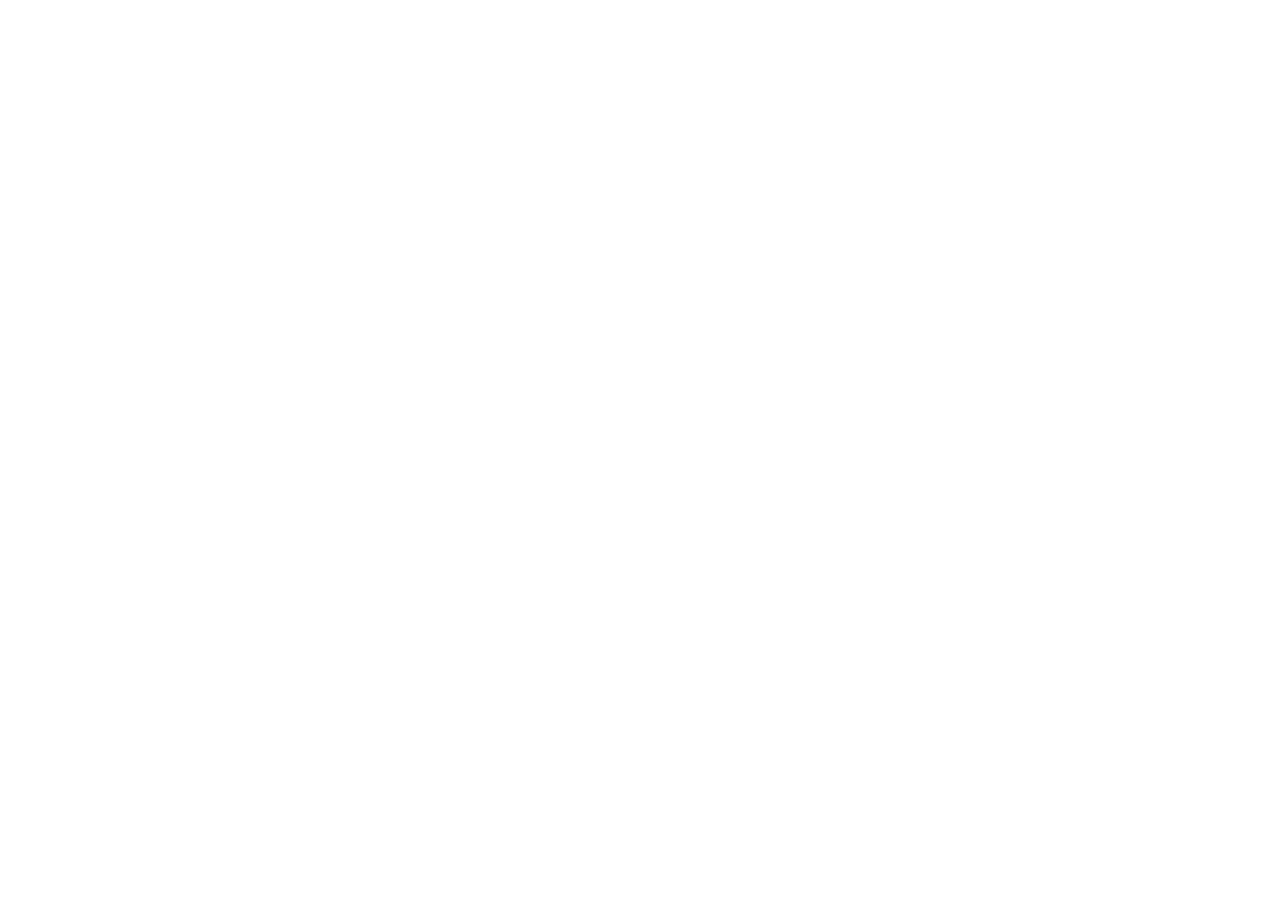
==== recipe.html @ 9e058276 "first commit" ====
<!DOCTYPE html>
<html lang="en">
<head>
    <meta charset="UTF-8">
    <meta name="viewport" content="width=device-width, initial-scale=1.0">
    <title>Document</title>
</head>
<body>
    
</body>
</html>
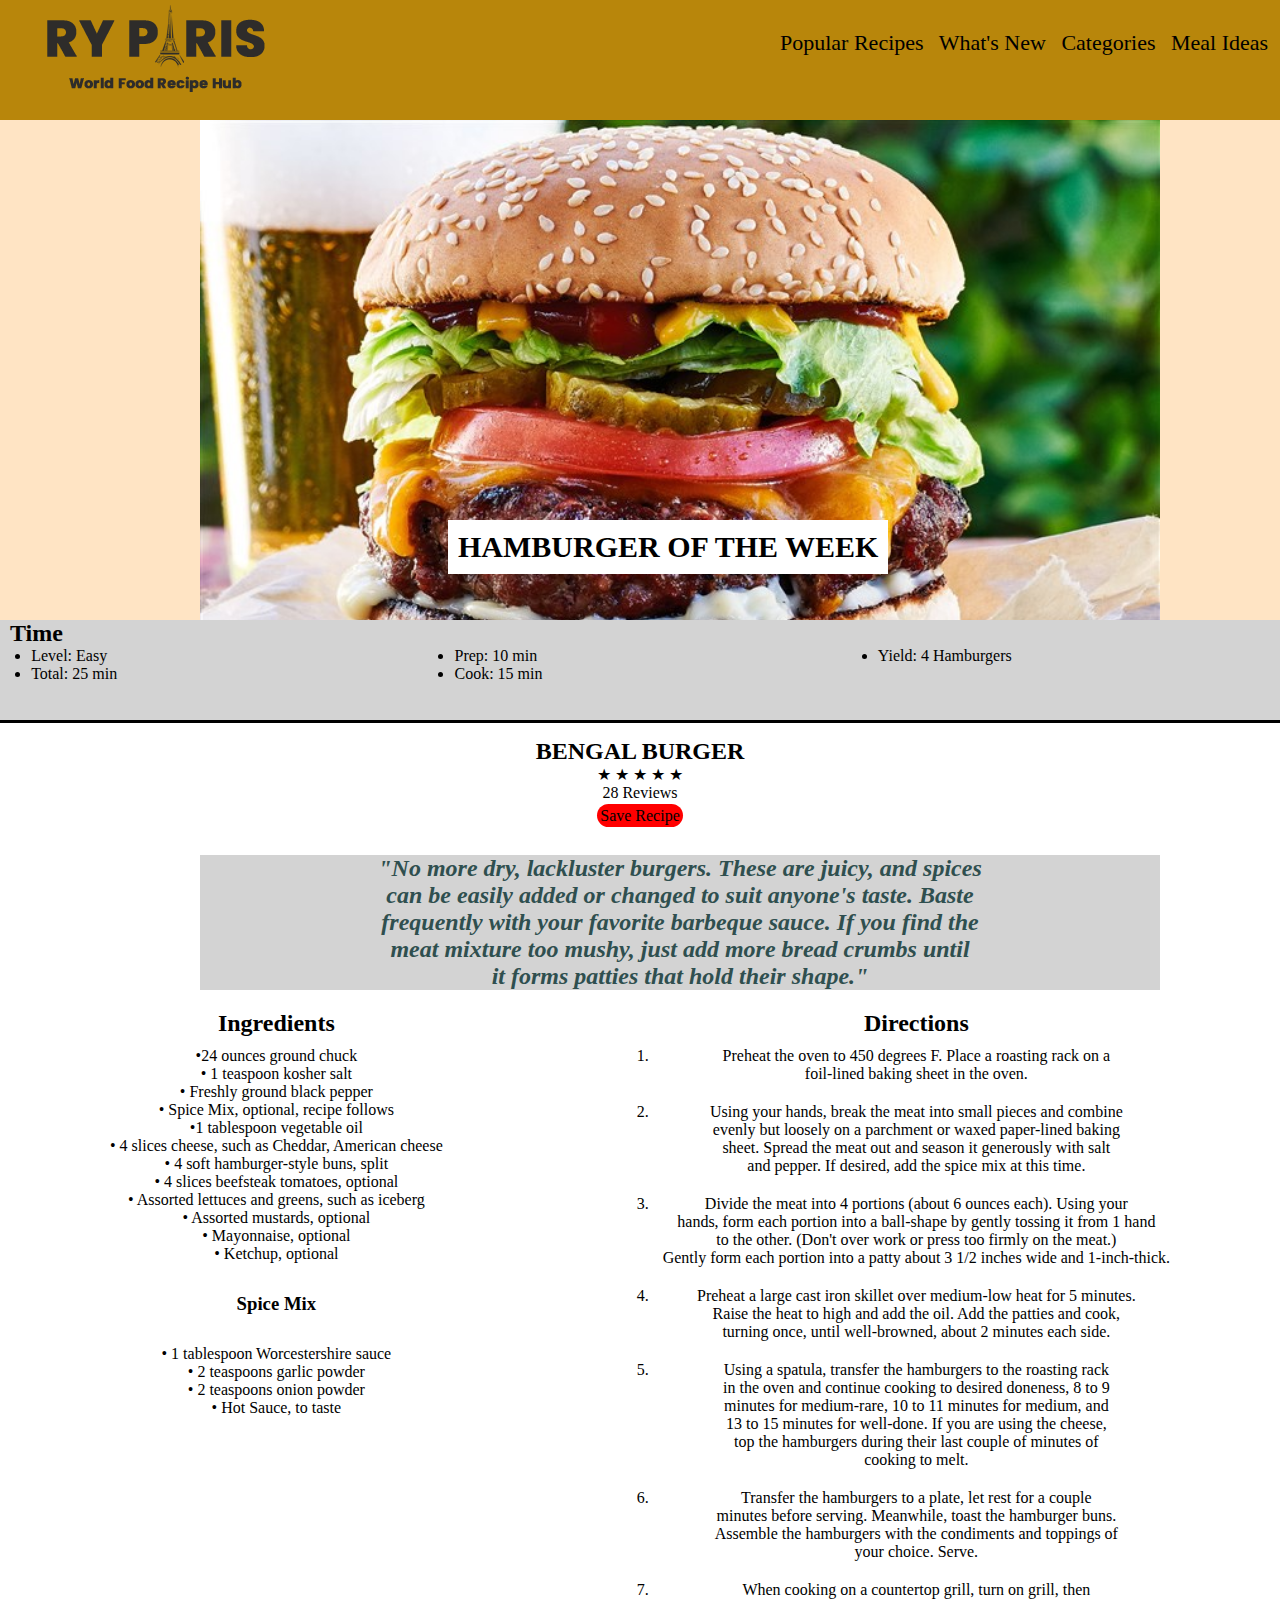
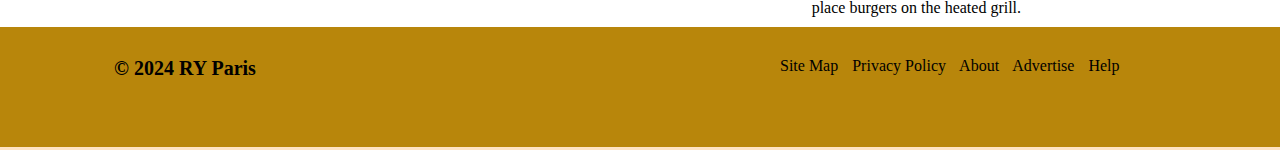
==== commit 7364ebef: "last commit before cleanup" ====
--- a/recipe.html
+++ b/recipe.html
@@ -4,8 +4,154 @@
     <meta charset="UTF-8">
     <meta name="viewport" content="width=device-width, initial-scale=1.0">
     <title>Document</title>
+    <link rel="stylesheet" type="text/css" href="css/main.css">
 </head>
 <body>
-    
+    <div id="navcontainer">
+        <img src="images/drivedowloadimgs/ryparis-logo.png">
+                <div class="nav">
+                    <a href="#">Popular Recipes</a>
+                    <a href="#">What's New</a>
+                    <a href="#">Categories</a>
+                    <a href="#">Meal Ideas</a>
+                </div>       
+    </div>
+    <div class="bamhurger">
+        <div class="bamhurgerText">
+            <img src="images/drivedowloadimgs/bengal-burger.jpg">
+            <h3>HAMBURGER OF THE WEEK</h3>
+        </div>
+    </div>
+    <div class="bamTime">
+        <h2>
+            Time
+        </h2>
+        <div class="list">
+            <div>
+                <ul>
+                    <li>Level: Easy</li>
+                    <li>Total: 25 min</li>
+                </ul>
+            </div>
+            <div>
+                <ul>
+                    <li>Prep: 10 min</li>
+                    <li>Cook: 15 min</li>
+                </ul>
+            </div>
+            <div>
+                <ul>
+                    <li>Yield: 4 Hamburgers</li>
+                </ul>
+            </div>
+        </div>
+    </div>
+    <div class="posthero">
+        <h2>
+            BENGAL BURGER
+        </h2>
+            <div class="review">
+                &#9733 &#9733 &#9733 &#9733 &#9733
+                    <p>
+                        28 Reviews
+                    </p>
+                        <buton id="butn">
+                            Save Recipe
+                        </buton>
+            </div>
+            <div class="quote">
+                <h2>
+                    "No more dry, lackluster burgers. These are juicy, and spices <br>
+                    can be easily added or changed to suit anyone's taste. Baste <br>
+                    frequently with your favorite barbeque sauce. If you find the <br>
+                    meat mixture too mushy, just add more bread crumbs until <br>
+                     it forms patties that hold their shape."
+                </h2>
+            </div>
+            <div class="howTo">
+                <div class="ingredients">
+                    <h2>Ingredients</h2>
+                        <p>
+                            •24 ounces ground chuck <br>
+                            • 1 teaspoon kosher salt <br>
+                            • Freshly ground black pepper <br>
+                            • Spice Mix, optional, recipe follows <br>
+                            •1 tablespoon vegetable oil <br>
+                            • 4 slices cheese, such as Cheddar, American cheese <br>
+                            • 4 soft hamburger-style buns, split <br>
+                            • 4 slices beefsteak tomatoes, optional <br>
+                            • Assorted lettuces and greens, such as iceberg <br>
+                            • Assorted mustards, optional <br>
+                            • Mayonnaise, optional <br>
+                            • Ketchup, optional <br>
+                    </p>
+                    <h3>
+                        Spice Mix
+                    </h3>
+                        <p>
+                            • 1 tablespoon Worcestershire sauce <br>
+                            • 2 teaspoons garlic powder <br>
+                            • 2 teaspoons onion powder <br>
+                            • Hot Sauce, to taste <br>
+                        </p>
+
+                </div>
+                <div class="Directions">
+                    <h2>Directions</h2>
+                        <ol>
+                            <li>
+                                Preheat the oven to 450 degrees F. Place a roasting rack on a <br> foil-lined baking sheet in the oven.
+                            </li>
+                            <li>
+                                Using your hands, break the meat into small pieces and combine <br>
+                                evenly but loosely on a parchment or waxed paper-lined baking <br>
+                                 sheet. Spread the meat out and season it generously with salt <br>
+                                and pepper. If desired, add the spice mix at this time.
+                            </li>
+                            <li>
+                                Divide the meat into 4 portions (about 6 ounces each). Using your <br>
+                                hands, form each portion into a ball-shape by gently tossing it from 1 hand <br>
+                                to the other. (Don't over work or press too firmly on the meat.) <br>
+                                Gently form each portion into a patty about 3 1/2 inches wide and 1-inch-thick.
+                            </li>
+                            <li>
+                                Preheat a large cast iron skillet over medium-low heat for 5 minutes. <br>
+                                Raise the heat to high and add the oil. Add the patties and cook, <br>
+                                 turning once, until well-browned, about 2 minutes each side.
+                            </li>
+                            <li>
+                                Using a spatula, transfer the hamburgers to the roasting rack <br>
+                                in the oven and continue cooking to desired doneness, 8 to 9 <br>
+                                minutes for medium-rare, 10 to 11 minutes for medium, and <br>
+                                13 to 15 minutes for well-done. If you are using the cheese, <br>
+                                 top the hamburgers during their last couple of minutes of <br>
+                                  cooking to melt.
+                            </li>
+                            <li>
+                                Transfer the hamburgers to a plate, let rest for a couple <br> 
+                                minutes before serving. Meanwhile, toast the hamburger buns. <br>
+                                Assemble the hamburgers with the condiments and toppings of <br>
+                                 your choice. Serve.
+                            </li>
+                            <li>
+                                When cooking on a countertop grill, turn on grill, then <br>
+                                place burgers on the heated grill.
+                            </li>
+                        </ol>
+                </div>
+            </div>
+    </div>
+    <div id="footer">
+        <h5>  &copy 2024 RY Paris  </h5>
+            <div class="footNav">
+                <a href="#">Site Map</a>
+                <a href="#">Privacy Policy</a>
+                <a href="#">About</a>
+                <a href="#">Advertise</a>
+                <a href="#">Help</a>
+            </div> 
+    </div>
+
+
 </body>
 </html>--- a/css/main.css
+++ b/css/main.css
@@ -0,0 +1,171 @@
+* {
+    margin: 0;
+    padding: 0;
+  }
+
+
+/* NAV */
+
+
+  #navcontainer {
+    position: relative;
+    top: 0;
+    height: 120px;
+    width: 100%;
+    background-color: darkgoldenrod;
+    
+}
+#navcontainer img {
+    padding-left: 30px;
+}
+.nav {
+    float: right;
+    margin-top: 30px;
+    font-size: 22px;
+    color: black;
+    width: 500px;
+}
+.nav a {
+    text-decoration: none;
+    color: black;
+    padding-right: 10px;
+}
+
+
+/* BODY */
+
+
+body {
+    background-color: bisque
+}
+
+
+/* HERO */
+
+
+.bamhurger {
+    position: relative;
+    padding-left: 200px;
+}
+
+.bamhurger img {
+    width: 75%;
+    height: auto;
+    position: absolute;
+    z-index: -1;
+}
+
+.bamhurger h3 {
+    position: absolute;
+    font-size: 30px;
+    top: 400px;
+    left: 35%;
+    background-color: white;
+    padding: 10px;
+    z-index: 1;
+}
+.bamTime {
+    background-color: lightgray;
+    padding-left: 10px;
+    margin-top: 500px;
+    height: 100px;
+}
+.list {
+    background-color: lightgray;
+    display: flex;
+    flex-wrap: wrap;
+    justify-content: space-around;
+    width: 100%;
+}
+.list div {
+    flex: 0 0 30%;
+}
+
+
+/* Post Hero */
+
+
+.posthero {
+    text-align: center;
+    border-top: 3px black solid;
+    padding-top: 15px;
+    background-color: white;
+    position: relative;
+    z-index: 1;
+}
+.review p {
+    padding-bottom: 5px;
+}
+#butn {
+    border-radius: 20px;
+    background-color: red;
+    padding: 3px;
+}
+#butn:hover {
+    background-color: darkred;
+}
+.quote {
+    background-color: lightgray;
+    color:darkslategray;
+    width: 75%;
+    margin-left: 200px;
+    margin-top: 30px;
+    font-style: oblique;
+}
+
+
+/* HowTo */
+
+
+.howTo {
+    display: flex;
+    justify-content: space-around;
+    width: 100%;
+    margin-top: 20px;
+}
+.ingredients p {
+    padding: 10px;
+}
+.ingredients h3 {
+    padding: 20px;
+}
+.Directions li {
+    padding: 10px;
+}
+
+
+/* footer */
+
+
+#footer {
+    position: relative;
+    top: 0;
+    height: 120px;
+    width: 100%;
+    background-color: darkgoldenrod;
+    margin-bottom: 3px;
+    
+}
+
+#footer h5 {
+    text-align: center;
+    margin-top: 30px;
+    font-size: 20px;
+    color: black;
+    padding-left: 35px;
+    width: 300px;
+    float: left;
+}
+.footNav {
+    float: right;
+    font-size: 16px;
+    color: black;
+    width: 500px;
+    margin-top: 30px;
+}
+.footNav a {
+    text-decoration: none;
+    color: black;
+    padding-right: 10px;
+}
+
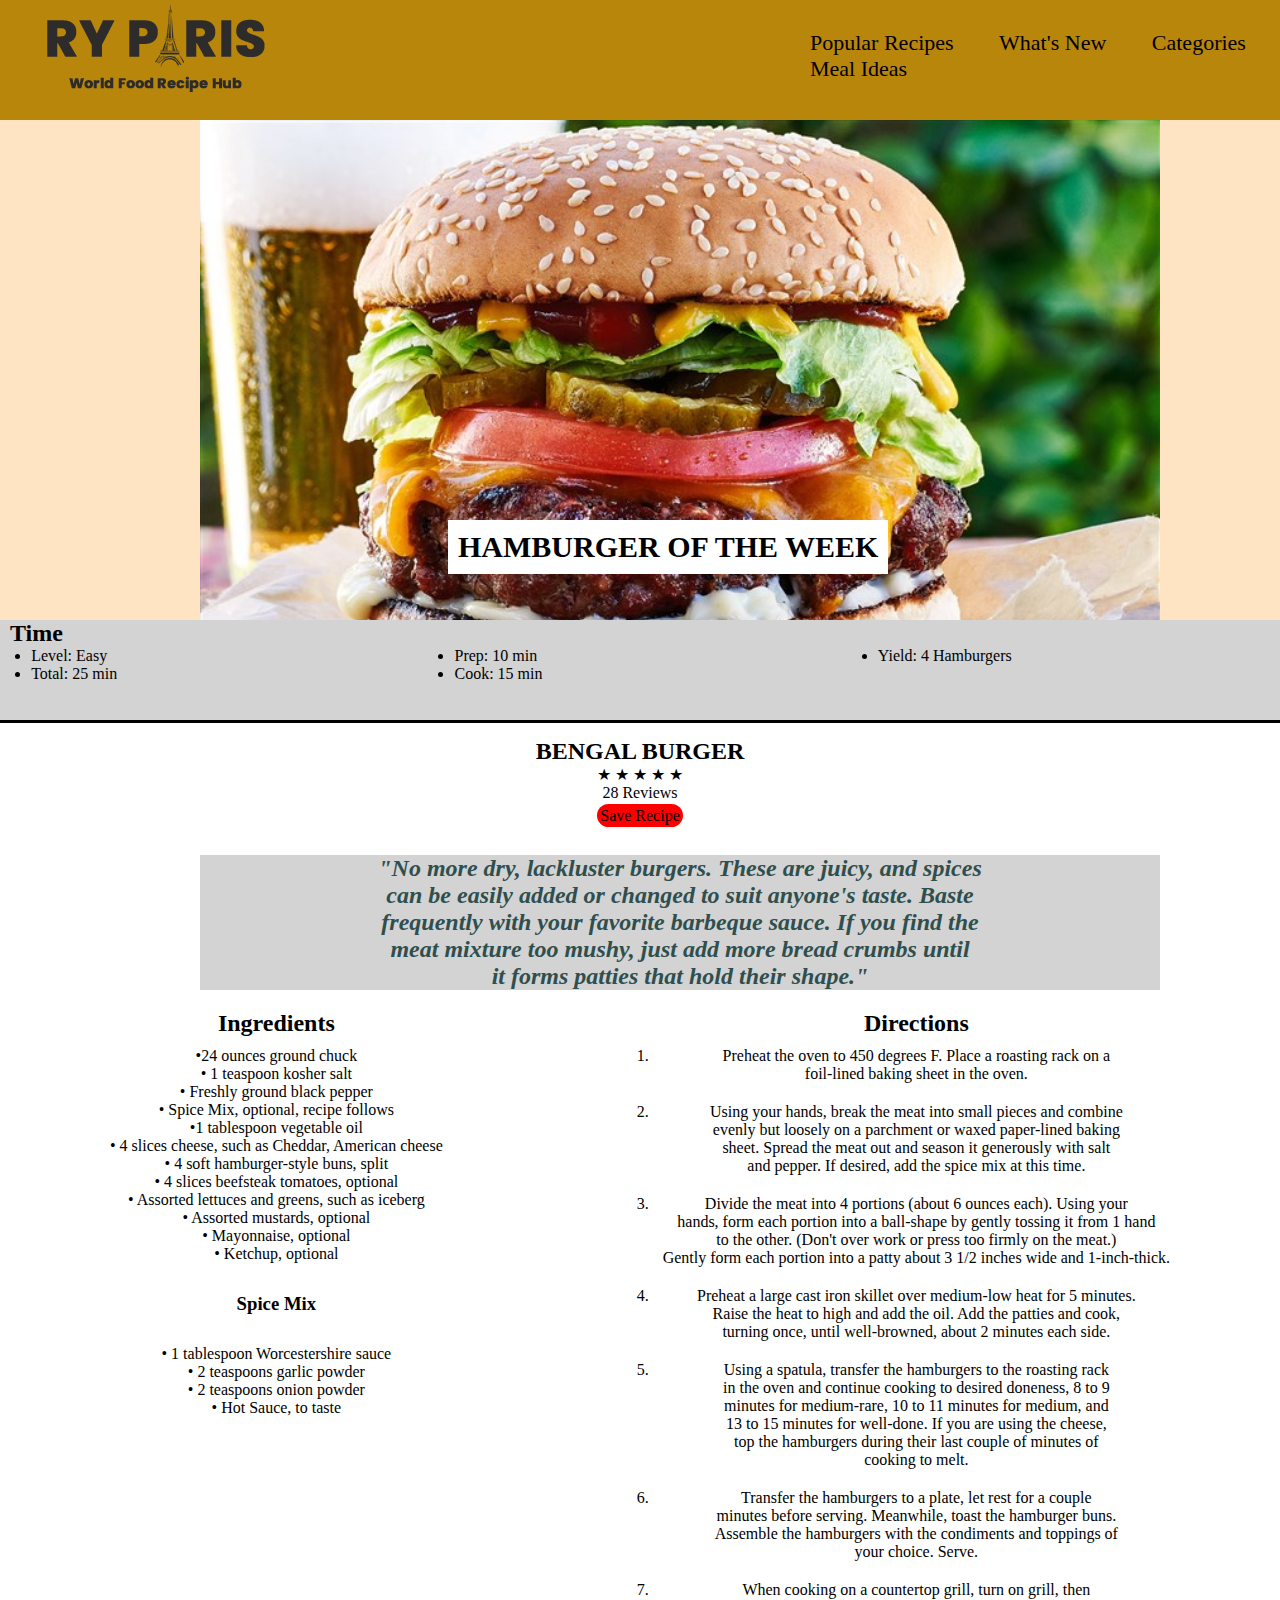
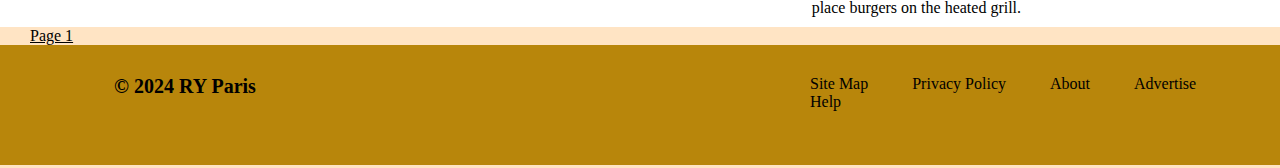
==== commit d0c549fe: "final commit" ====
--- a/recipe.html
+++ b/recipe.html
@@ -141,6 +141,9 @@
                 </div>
             </div>
     </div>
+    
+    <a href="index.html">Page 1</a>
+
     <div id="footer">
         <h5>  &copy 2024 RY Paris  </h5>
             <div class="footNav">
@@ -151,6 +154,7 @@
                 <a href="#">Help</a>
             </div> 
     </div>
+    
 
 
 </body>
--- a/css/main.css
+++ b/css/main.css
@@ -132,6 +132,10 @@
 .Directions li {
     padding: 10px;
 }
+a {
+    color: black;
+    padding: 30px;
+}
 
 
 /* footer */
